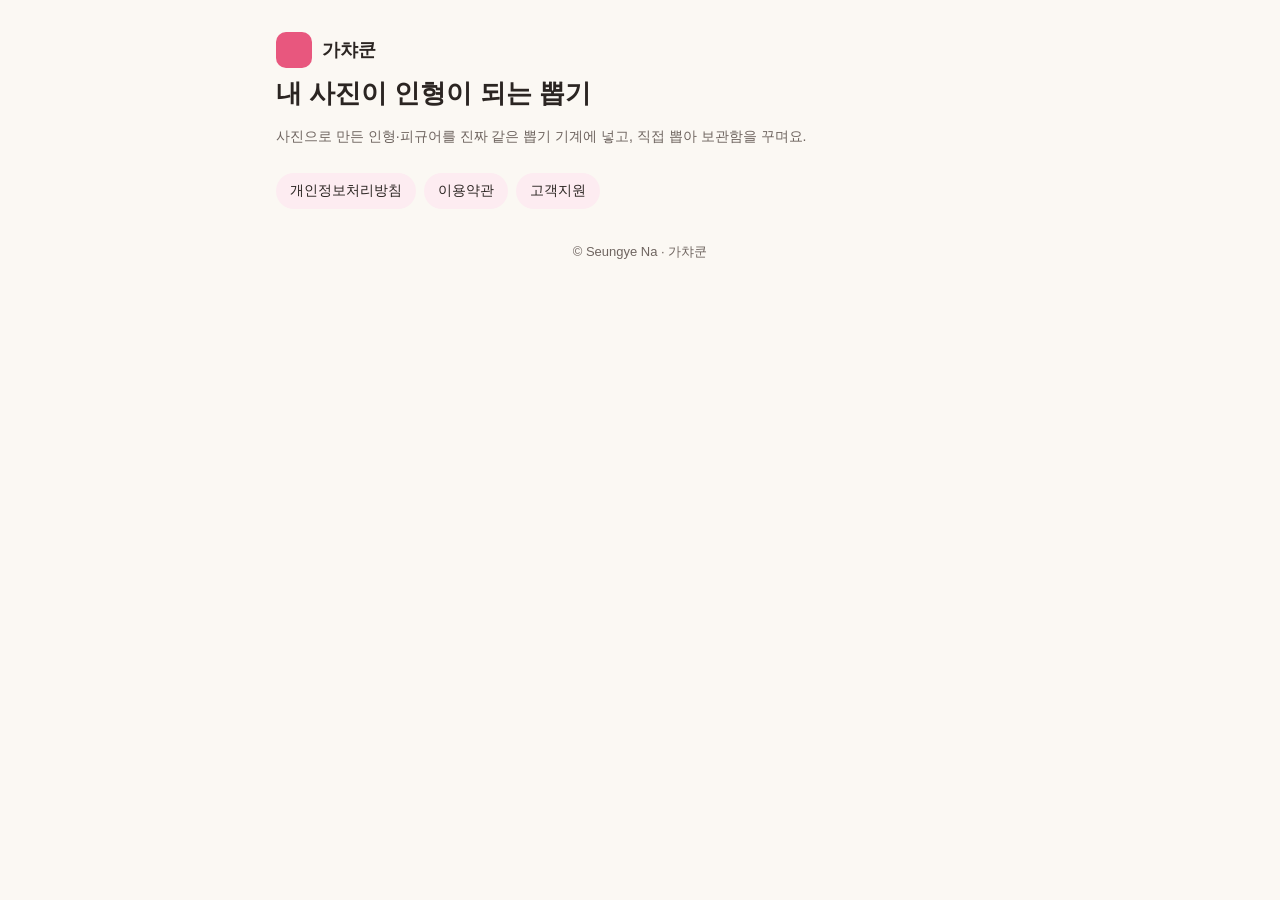
==== index.html @ 9c294841 "가챠쿤 개인정보처리방침 · 이용약관 · 고객지원 (시행 2026-10-18)" ====
<!doctype html>
<html lang="ko">
<head>
<meta charset="utf-8">
<meta name="viewport" content="width=device-width, initial-scale=1">
<title>가챠쿤</title>
<link rel="stylesheet" href="style.css">
</head>
<body>
<main>
  <header class="brand"><span class="logo" aria-hidden="true"></span><b>가챠쿤</b></header>
  <h1>내 사진이 인형이 되는 뽑기</h1>
  <p class="meta">사진으로 만든 인형·피규어를 진짜 같은 뽑기 기계에 넣고, 직접 뽑아 보관함을 꾸며요.</p>
  <nav>
    <a href="privacy.html">개인정보처리방침</a>
    <a href="terms.html">이용약관</a>
    <a href="support.html">고객지원</a>
  </nav>
  <footer>© Seungye Na · 가챠쿤</footer>
</main>
</body>
</html>
---- style.css ----
:root {
  --bg: #fbf8f3;
  --surface: #ffffff;
  --ink: #2b2522;
  --ink-soft: #6f6560;
  --line: #ebe4da;
  --accent: #e8577e;
  --chip: #fdecf1;
  color-scheme: light dark;
}
@media (prefers-color-scheme: dark) {
  :root {
    --bg: #1a1716;
    --surface: #24201e;
    --ink: #f3ece6;
    --ink-soft: #b3a9a2;
    --line: #3a3330;
    --accent: #ff7fa0;
    --chip: #3a2730;
  }
}
* { box-sizing: border-box; }
body {
  margin: 0;
  background: var(--bg);
  color: var(--ink);
  font: 16px/1.7 -apple-system, BlinkMacSystemFont, "Apple SD Gothic Neo", "Noto Sans KR", sans-serif;
  word-break: keep-all;
}
main { max-width: 760px; margin: 0 auto; padding: 32px 16px 64px; }
header.brand { display: flex; align-items: center; gap: 10px; margin-bottom: 8px; }
header.brand .logo { width: 36px; height: 36px; border-radius: 10px; background: var(--accent); }
header.brand b { font-size: 18px; }
nav { display: flex; flex-wrap: wrap; gap: 8px; margin: 12px 0 28px; }
nav a { padding: 6px 14px; border-radius: 999px; background: var(--chip); color: var(--ink); text-decoration: none; font-size: 14px; }
nav a[aria-current="page"] { background: var(--accent); color: #fff; }
h1 { font-size: 26px; line-height: 1.35; margin: 0 0 6px; }
.meta { color: var(--ink-soft); font-size: 14px; margin-bottom: 24px; }
section { background: var(--surface); border: 1px solid var(--line); border-radius: 20px; padding: 20px; margin: 14px 0; }
section h2 { font-size: 18px; margin: 0 0 8px; }
section h3 { font-size: 16px; margin: 14px 0 4px; }
ul, ol { padding-left: 20px; margin: 6px 0; }
li { margin: 3px 0; }
table { width: 100%; border-collapse: collapse; font-size: 14px; margin: 8px 0; display: block; overflow-x: auto; }
th, td { border: 1px solid var(--line); padding: 8px 10px; text-align: left; vertical-align: top; min-width: 90px; }
th { background: var(--chip); }
a { color: var(--accent); }
.note { color: var(--ink-soft); font-size: 14px; }
footer { color: var(--ink-soft); font-size: 13px; margin-top: 32px; text-align: center; }
section > :first-child { margin-top: 0; }
section > :last-child { margin-bottom: 0; }
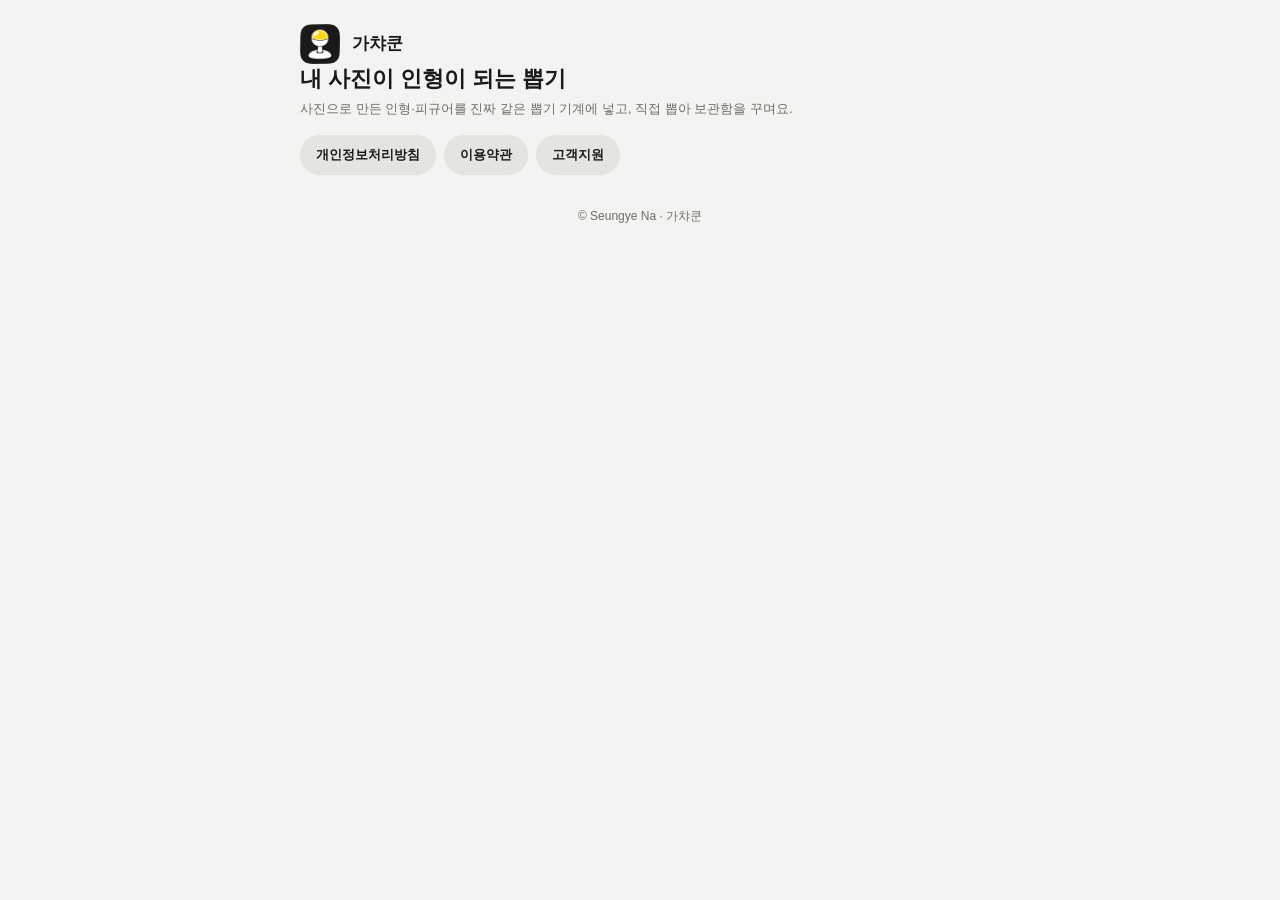
==== commit de40afe9: "앱 디자인에 맞춘 스타일(크림 바탕·흰 카드·검정 알약 칩) + 앱 아이콘" ====
--- a/index.html
+++ b/index.html
@@ -5,10 +5,12 @@
 <meta name="viewport" content="width=device-width, initial-scale=1">
 <title>가챠쿤</title>
 <link rel="stylesheet" href="style.css">
+<link rel="icon" href="icon.png">
+<link rel="apple-touch-icon" href="icon.png">
 </head>
 <body>
 <main>
-  <header class="brand"><span class="logo" aria-hidden="true"></span><b>가챠쿤</b></header>
+  <header class="brand"><img class="logo" src="icon.png" alt="" width="40" height="40"><b>가챠쿤</b></header>
   <h1>내 사진이 인형이 되는 뽑기</h1>
   <p class="meta">사진으로 만든 인형·피규어를 진짜 같은 뽑기 기계에 넣고, 직접 뽑아 보관함을 꾸며요.</p>
   <nav>
--- a/style.css
+++ b/style.css
@@ -1,51 +1,74 @@
+/* 앱 디자인 토큰(app/Assets/_Project/Scripts/UI/Theme.cs, G1 광택 블랙)을 웹 단위(pt = px)로 옮김.
+   바탕 Cream · 흰 카드 · 잉크 #1A1A1A · 회색 묶음 제목 + 흰 카드 묶음(설정 화면과 같은 모양) · 카드 반경 M 20 · 안쪽 여백 PadM 20 · 알약 버튼 */
 :root {
-  --bg: #fbf8f3;
-  --surface: #ffffff;
-  --ink: #2b2522;
-  --ink-soft: #6f6560;
-  --line: #ebe4da;
-  --accent: #e8577e;
-  --chip: #fdecf1;
-  color-scheme: light dark;
-}
-@media (prefers-color-scheme: dark) {
-  :root {
-    --bg: #1a1716;
-    --surface: #24201e;
-    --ink: #f3ece6;
-    --ink-soft: #b3a9a2;
-    --line: #3a3330;
-    --accent: #ff7fa0;
-    --chip: #3a2730;
-  }
+  --cream: #f3f3f1;      /* Theme.Cream: 화면·시트 바탕 */
+  --surface: #ffffff;    /* Theme.Surface: 카드 */
+  --beige: #e4e4e1;      /* Theme.Beige: 보조 버튼·칩 */
+  --ink: #1a1a1a;        /* Theme.Ink */
+  --ink-soft: #6e6e69;   /* Theme.InkSoft */
+  --line: #d8d8d4;       /* Theme.Line */
+  --primary: #1a1a1a;    /* Theme.Primary(G1) */
+  --on-primary: #ffffff;
+  --radius-s: 12px;      /* RadiusS */
+  --radius-m: 20px;      /* RadiusM */
+  --pad-m: 20px;         /* PadM */
+  --side: 20px;          /* ScreenSide */
+  color-scheme: light;
 }
 * { box-sizing: border-box; }
+html { -webkit-text-size-adjust: 100%; }
 body {
   margin: 0;
-  background: var(--bg);
+  background: var(--cream);
   color: var(--ink);
-  font: 16px/1.7 -apple-system, BlinkMacSystemFont, "Apple SD Gothic Neo", "Noto Sans KR", sans-serif;
+  font: 15px/1.65 -apple-system, BlinkMacSystemFont, "Apple SD Gothic Neo", "Noto Sans KR", sans-serif;   /* FontBody 15pt */
   word-break: keep-all;
+  overflow-wrap: anywhere;
 }
-main { max-width: 760px; margin: 0 auto; padding: 32px 16px 64px; }
-header.brand { display: flex; align-items: center; gap: 10px; margin-bottom: 8px; }
-header.brand .logo { width: 36px; height: 36px; border-radius: 10px; background: var(--accent); }
-header.brand b { font-size: 18px; }
-nav { display: flex; flex-wrap: wrap; gap: 8px; margin: 12px 0 28px; }
-nav a { padding: 6px 14px; border-radius: 999px; background: var(--chip); color: var(--ink); text-decoration: none; font-size: 14px; }
-nav a[aria-current="page"] { background: var(--accent); color: #fff; }
-h1 { font-size: 26px; line-height: 1.35; margin: 0 0 6px; }
-.meta { color: var(--ink-soft); font-size: 14px; margin-bottom: 24px; }
-section { background: var(--surface); border: 1px solid var(--line); border-radius: 20px; padding: 20px; margin: 14px 0; }
-section h2 { font-size: 18px; margin: 0 0 8px; }
-section h3 { font-size: 16px; margin: 14px 0 4px; }
-ul, ol { padding-left: 20px; margin: 6px 0; }
-li { margin: 3px 0; }
-table { width: 100%; border-collapse: collapse; font-size: 14px; margin: 8px 0; display: block; overflow-x: auto; }
-th, td { border: 1px solid var(--line); padding: 8px 10px; text-align: left; vertical-align: top; min-width: 90px; }
-th { background: var(--chip); }
-a { color: var(--accent); }
-.note { color: var(--ink-soft); font-size: 14px; }
-footer { color: var(--ink-soft); font-size: 13px; margin-top: 32px; text-align: center; }
+main { max-width: 720px; margin: 0 auto; padding: 24px var(--side) 48px; }
+
+/* 위쪽 줄: 앱 아이콘 + 이름 */
+header.brand { display: flex; align-items: center; gap: 12px; }
+header.brand .logo { width: 40px; height: 40px; border-radius: 10px; display: block; }
+header.brand b { font-size: 17px; font-weight: 700; }
+
+/* 페이지 칩: 고른 것 = 검정 알약, 나머지 = 베이지 알약(앱의 세그먼트·칩과 같은 결) */
+nav { display: flex; flex-wrap: wrap; gap: 8px; margin: 16px 0 24px; }
+nav a {
+  display: inline-flex; align-items: center; min-height: 40px; padding: 0 16px;
+  border-radius: 999px; background: var(--beige); color: var(--ink);
+  font-size: 13px; font-weight: 600; text-decoration: none;
+}
+nav a[aria-current="page"] { background: var(--primary); color: var(--on-primary); }
+
+h1 { font-size: 22px; line-height: 1.35; font-weight: 800; margin: 0 0 4px; }   /* FontTitle 22pt */
+.meta { color: var(--ink-soft); font-size: 13px; margin: 0 0 8px; }
+
+/* 묶음: 회색 작은 제목 + 흰 카드(설정 화면의 Kit.Section) */
+h2.group { font-size: 13px; font-weight: 600; color: var(--ink-soft); margin: 24px 0 8px; padding: 0 4px; }
+section {
+  background: var(--surface);
+  border-radius: var(--radius-m);
+  padding: var(--pad-m);
+  margin: 0 0 12px;
+}
 section > :first-child { margin-top: 0; }
 section > :last-child { margin-bottom: 0; }
+section h3 { font-size: 15px; font-weight: 700; margin: 16px 0 4px; }
+p { margin: 8px 0; }
+ul, ol { padding-left: 20px; margin: 8px 0; }
+li { margin: 4px 0; }
+b { font-weight: 700; }
+
+/* 표: 얇은 선, 머리 줄은 바탕색 */
+table {
+  width: 100%; border-collapse: separate; border-spacing: 0; font-size: 13px; margin: 8px 0;
+  display: block; overflow-x: auto; border: 1px solid var(--line); border-radius: var(--radius-s);
+}
+th, td { padding: 10px 12px; text-align: left; vertical-align: top; border-bottom: 1px solid var(--line); min-width: 96px; }
+tr:last-child td { border-bottom: 0; }
+th { background: var(--cream); font-weight: 700; }
+
+a { color: var(--ink); text-decoration-thickness: 1px; text-underline-offset: 3px; }
+.note { color: var(--ink-soft); font-size: 13px; }
+footer { color: var(--ink-soft); font-size: 12px; margin-top: 32px; text-align: center; }   /* FontCaption 12pt */
